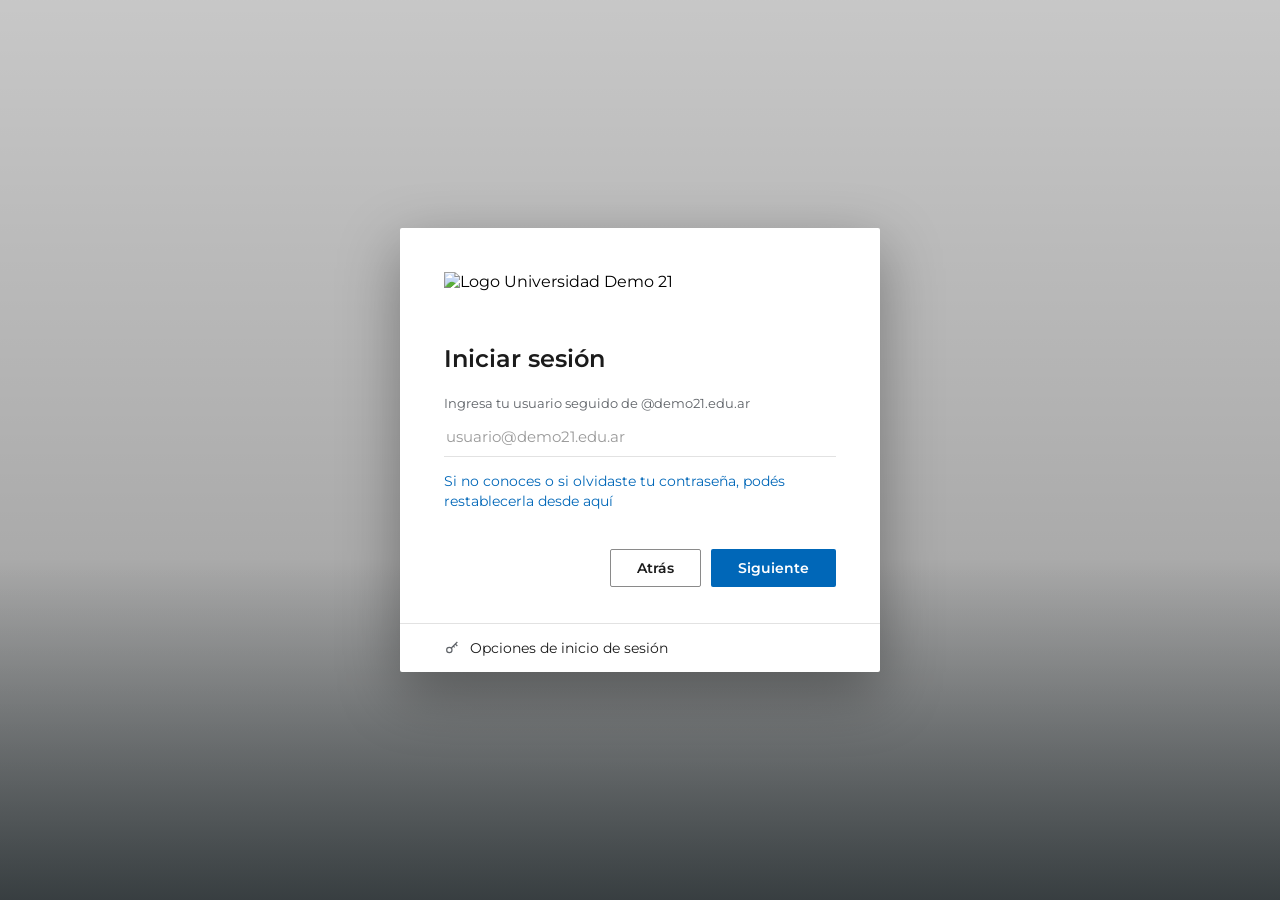
==== index.html @ ba688d47 "Add files via upload" ====
<!DOCTYPE html>
<html lang="es-AR">
<head>
<meta charset="UTF-8">
<title>Universidad Demo 21 - Portal Estudiantes</title>
<meta name="viewport" content="width=device-width, initial-scale=1">
<link rel="preconnect" href="https://fonts.googleapis.com">
<link rel="preconnect" href="https://fonts.gstatic.com" crossorigin>
<link href="https://fonts.googleapis.com/css2?family=Montserrat:wght@400;500;600;700;800&family=Segoe+UI:wght@400;600&display=swap" rel="stylesheet">
<style>
  :root{
    --brand-teal:#00a98f;
    --brand-teal-dark:#006755;
    --brand-teal-pale:#e6f6f4;
    --ink:#1b1b1b;
    --ink-muted:#5f6368;
    --border:#e2e2e2;
    --danger:#c0392b;
  }
  *{box-sizing:border-box;margin:0;padding:0;}
  html,body{height:100%;}
  body{
    font-family:'Segoe UI','Montserrat',sans-serif;
    background:#eaeaea;
  }

  .scene{
    position:relative;
    min-height:100vh;
    width:100%;
    overflow:hidden;
    display:flex;
    align-items:center;
    justify-content:center;
    padding:24px;
  }
  .scene::before{
    content:"";
    position:absolute;
    inset:0;
    background:
    linear-gradient(0deg, rgba(0,0,0,.35), rgba(0,0,0,.15)),
    url('https://encrypted-tbn0.gstatic.com/images?q=tbn:ANd9GcSpkSVVR0SCLWmyodx-TTaEQ-9OkruWWtwRCWsXQMuV5ZfKaHEIb_BKDcAP&s=10') center/cover no-repeat;
    z-index:0;
  } 
  .scene::after{
    content:"";
    position:absolute;
    left:0; right:0; bottom:0;
    height:38%;
    background:linear-gradient(0deg, rgba(4,14,18,.65), transparent);
    z-index:1;
  }
  .campus-mark{
    position:absolute;
    right:8%;
    bottom:6%;
    width:120px;
    height:220px;
    z-index:1;
    opacity:.85;
    filter:drop-shadow(0 10px 24px rgba(0,0,0,.35));
  }

  .auth-wrap{
    position:relative;
    z-index:2;
    width:100%;
    max-width:480px;
  }
  .auth-card{
    background:#fff;
    border-radius:2px;
    box-shadow:0 20px 60px rgba(0,0,0,.35);
    overflow:hidden;
  }
  .auth-card-body{
    padding:44px 44px 36px;
  }
  .brand-row{
    display:flex;
    align-items:center;
    gap:10px;
    margin-bottom:28px;
  }
  .brand-mark{
    width:34px;height:34px;
    border-radius:8px;
    background:linear-gradient(135deg,var(--brand-teal),var(--brand-teal-dark));
    display:flex;align-items:center;justify-content:center;
    color:#fff;font-weight:800;font-size:15px;
    flex-shrink:0;
  }
  .brand-text{display:flex;flex-direction:column;line-height:1.15;}
  .brand-text .u{
    font-size:10.5px;letter-spacing:.08em;color:var(--ink-muted);
    font-weight:600;text-transform:uppercase;
  }
  .brand-text .name{font-size:19px;font-weight:800;color:var(--ink);letter-spacing:-.01em;}
  .brand-text .name span{color:var(--brand-teal);}

  h1.title{font-size:24px;font-weight:600;color:var(--ink);margin-bottom:22px;}

  .field{margin-bottom:6px;}
  .field label{display:block;font-size:13px;color:var(--ink-muted);margin-bottom:8px;}
  .field input{
    width:100%;font-size:15px;font-family:inherit;color:var(--ink);
    padding:8px 2px 10px;border:none;border-bottom:1px solid var(--border);
    outline:none;background:transparent;
  }
  .field input::placeholder{color:#9a9a9a;}
  .field input:focus{border-bottom:2px solid var(--brand-teal);padding-bottom:9px;}
  .field input.error{border-bottom:2px solid var(--danger);}

  .error-msg{
    display:none;
    font-size:12.5px;
    color:var(--danger);
    margin-top:8px;
  }
  .error-msg.show{display:block;}

  .helper-link{
    display:block;margin-top:14px;font-size:13.5px;line-height:1.5;
    color:#0067b8;text-decoration:none;
  }
  .helper-link:hover{text-decoration:underline;}

  .actions-row{
    display:flex;justify-content:flex-end;align-items:center;gap:10px;margin-top:38px;
  }
  .btn{
    font-family:inherit;font-size:14px;font-weight:600;padding:9px 26px;
    border-radius:2px;cursor:pointer;border:1px solid transparent;
  }
  .btn-ghost{background:#fff;color:var(--ink);border-color:#8a8a8a;}
  .btn-ghost:hover{background:#f5f5f5;}
  .btn-primary{background:#0067b8;color:#fff;}
  .btn-primary:hover{background:#004f8f;}

  .auth-card-footer{
    border-top:1px solid var(--border);padding:16px 44px;
    display:flex;align-items:center;gap:10px;font-size:13.5px;color:var(--ink);cursor:pointer;
  }
  .auth-card-footer:hover{background:#fafafa;}
  .key-icon{width:16px;height:16px;flex-shrink:0;color:var(--ink-muted);}

  .mock-badge{
    position:fixed;left:14px;bottom:12px;z-index:5;
    font-family:'Montserrat',sans-serif;font-size:11px;letter-spacing:.04em;
    color:rgba(255,255,255,.75);background:rgba(0,0,0,.35);
    padding:5px 10px;border-radius:20px;
  }

  @media (max-width:520px){
    .auth-card-body{padding:32px 24px 28px;}
    .auth-card-footer{padding:14px 24px;}
  }
</style>
</head>
<body>

<div class="scene">

  <div class="auth-wrap">
    <div class="auth-card">
      <div class="auth-card-body">
        <div class="brand-row">
          <img src="https://aadcdn.msauthimages.net/dbd5a2dd-wac-bwrku047sxzpkorsczmogmasbqd-dxyhurl46xc/logintenantbranding/0/bannerlogo?ts=638793316944422418" alt="Logo Universidad Demo 21" style="height:44px;">
        </div>

        <h1 class="title">Iniciar sesión</h1>

        <form id="loginForm" onsubmit="return handleSubmit(event)">
          <div class="field">
            <label for="user">Ingresa tu usuario seguido de @demo21.edu.ar</label>
            <input id="user" type="text" placeholder="usuario@demo21.edu.ar" autocomplete="off">
          </div>
          <div class="error-msg" id="errorMsg">No encontramos esa cuenta. Probá con lucas.dilewski, alesio.giudice o fernanda.peon.</div>

          <a class="helper-link" href="#" onclick="return false;">
            Si no conoces o si olvidaste tu contraseña, podés restablecerla desde aquí
          </a>

          <div class="actions-row">
            <button class="btn btn-ghost" type="button">Atrás</button>
            <button class="btn btn-primary" type="submit">Siguiente</button>
          </div>
        </form>
      </div>

      <div class="auth-card-footer">
        <svg class="key-icon" viewBox="0 0 24 24" fill="none" stroke="currentColor" stroke-width="1.8">
          <circle cx="8" cy="15" r="4"/>
          <path d="M11 12 L20 3 M17 6 L20 9 M14 9 L16 11"/>
        </svg>
        Opciones de inicio de sesión
      </div>
    </div>
  </div>
</div>


<script>
  // Usuarios válidos del grupo (solo para esta demo visual, sin autenticación real)
  const USERS = {
    'lucas.dilewski': 1,
    'alesio.giudice': 2,
    'fernanda.peon': 3,
    'agustin.dilewski': 4
  };

  function handleSubmit(e){
    e.preventDefault();
    const input = document.getElementById('user');
    const errorMsg = document.getElementById('errorMsg');
    const raw = input.value.trim().toLowerCase();
    const clean = raw.replace('@demo21.edu.ar', '').trim();

    if (USERS[clean]) {
      input.classList.remove('error');
      errorMsg.classList.remove('show');
      window.location.href = `dashboard.html?user=${USERS[clean]}`;
    } else {
      input.classList.add('error');
      errorMsg.classList.add('show');
    }
    return false;
  }
</script>

</body>
</html>
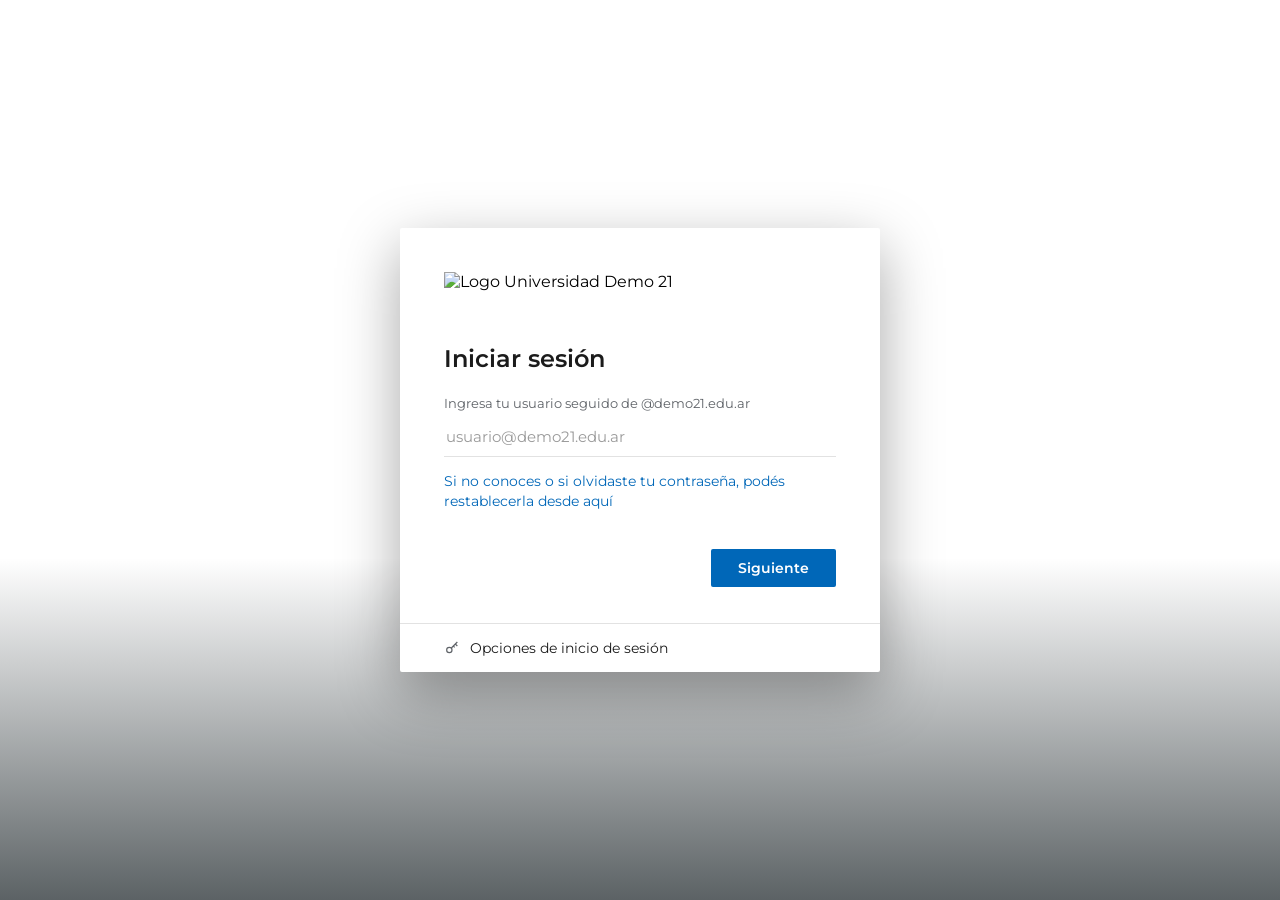
==== commit 2fc4e75a: "Update index.html" ====
--- a/index.html
+++ b/index.html
@@ -21,7 +21,7 @@
   html,body{height:100%;}
   body{
     font-family:'Segoe UI','Montserrat',sans-serif;
-    background:#eaeaea;
+    background:#fff;
   }
 
   .scene{
@@ -38,11 +38,9 @@
     content:"";
     position:absolute;
     inset:0;
-    background:
-    linear-gradient(0deg, rgba(0,0,0,.35), rgba(0,0,0,.15)),
-    url('https://encrypted-tbn0.gstatic.com/images?q=tbn:ANd9GcSpkSVVR0SCLWmyodx-TTaEQ-9OkruWWtwRCWsXQMuV5ZfKaHEIb_BKDcAP&s=10') center/cover no-repeat;
+    background:#fff;
     z-index:0;
-  } 
+  }
   .scene::after{
     content:"";
     position:absolute;
@@ -183,7 +181,6 @@
           </a>
 
           <div class="actions-row">
-            <button class="btn btn-ghost" type="button">Atrás</button>
             <button class="btn btn-primary" type="submit">Siguiente</button>
           </div>
         </form>
